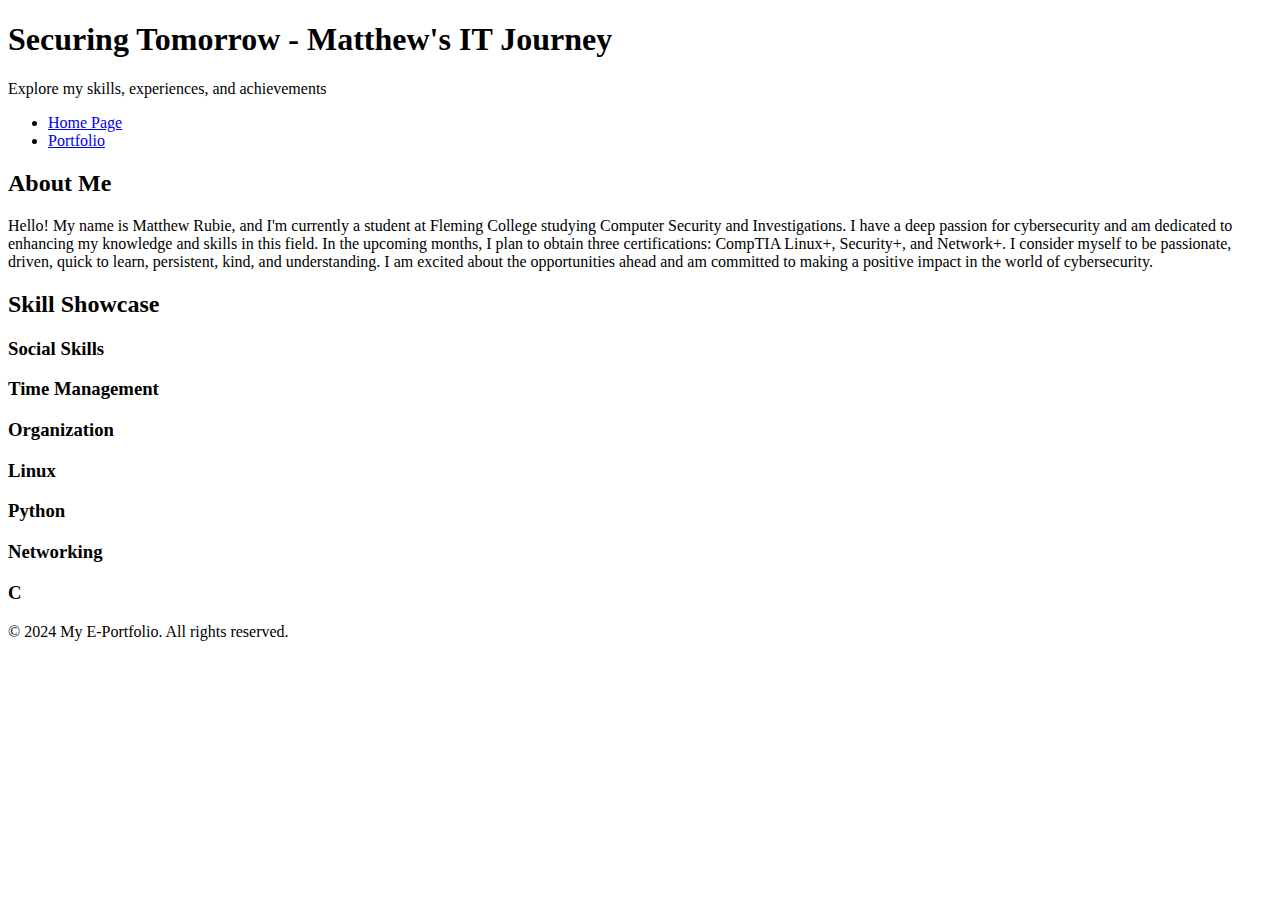
==== about.html @ 176cb1c3 "Added Website Files" ====
<!DOCTYPE html>
<html lang="en">
<head>
    <meta charset="UTF-8">
    <meta name="viewport" content="width=device-width, initial-scale=1.0">
    <title>Matthew Rubie's E-Portfolio</title>
    <link rel="stylesheet" href="../CSS/about_styles.css">
</head>
<body>
    <header class="header-with-banner">
        <div class="banner"></div>
        <div class="header-content">
            <h1>Securing Tomorrow - Matthew's IT Journey</h1>
            <p>Explore my skills, experiences, and achievements</p>
        </div>
    </header>
    <nav>
        <ul>
            <li><a href="../HTML/index.html">Home Page</a></li>
            <li><a href="../HTML/portfolio.html">Portfolio</a></li>
        </ul>
    </nav>    
    <div class="container">
        <section id="about">
            <h2>About Me</h2>
            <div class="about-content">
                <p>
                    Hello! My name is Matthew Rubie, and I'm currently a student at Fleming College studying Computer Security and Investigations.
                    I have a deep passion for cybersecurity and am dedicated to enhancing my knowledge and skills in this field.
                    In the upcoming months, I plan to obtain three certifications: CompTIA Linux+, Security+, and Network+.
                    I consider myself to be passionate, driven, quick to learn, persistent, kind, and understanding.
                    I am excited about the opportunities ahead and am committed to making a positive impact in the world of cybersecurity.
                </p>
            </div>
        </section>
        <section id="skills">
            <h2>Skill Showcase</h2>
            <div class="skill">
                <h3>Social Skills</h3>
                <div class="rating">
                    <div class="circle filled"></div>
                    <div class="circle filled"></div>
                    <div class="circle filled"></div>
                    <div class="circle"></div>
                    <div class="circle"></div>
                </div>
            </div>
            <div class="skill">
                <h3>Time Management</h3>
                <div class="rating">
                    <div class="circle filled"></div>
                    <div class="circle filled"></div>
                    <div class="circle filled"></div>
                    <div class="circle half-filled"></div>
                    <div class="circle"></div>
                </div>
            </div>
            <div class="skill">
                <h3>Organization</h3>
                <div class="rating">
                    <div class="circle filled"></div>
                    <div class="circle filled"></div>
                    <div class="circle filled"></div>
                    <div class="circle filled"></div>
                    <div class="circle"></div>
                </div>
            </div>
            <div class="skill">
                <h3>Linux</h3>
                <div class="rating">
                    <div class="circle filled"></div>
                    <div class="circle filled"></div>
                    <div class="circle filled"></div>
                    <div class="circle"></div>
                    <div class="circle"></div>
                </div>
            </div>
            <div class="skill">
                <h3>Python</h3>
                <div class="rating">
                    <div class="circle filled"></div>
                    <div class="circle filled"></div>
                    <div class="circle filled"></div>
                    <div class="circle half-filled"></div>
                    <div class="circle"></div>
                </div>
            </div>
            <div class="skill">
                <h3>Networking</h3>
                <div class="rating">
                    <div class="circle filled"></div>
                    <div class="circle filled"></div>
                    <div class="circle filled"></div>
                    <div class="circle filled"></div>
                    <div class="circle half-filled"></div>
                </div>
            </div>
            <div class="skill">
                <h3>C</h3>
                <div class="rating">
                    <div class="circle filled"></div>
                    <div class="circle half-filled"></div>
                    <div class="circle"></div>
                    <div class="circle"></div>
                    <div class="circle"></div>
                </div>
            </div>
        </section>  
    </div>  
    <footer>
        <p>&copy; 2024 My E-Portfolio. All rights reserved.</p>
    </footer>
</body>
</html>
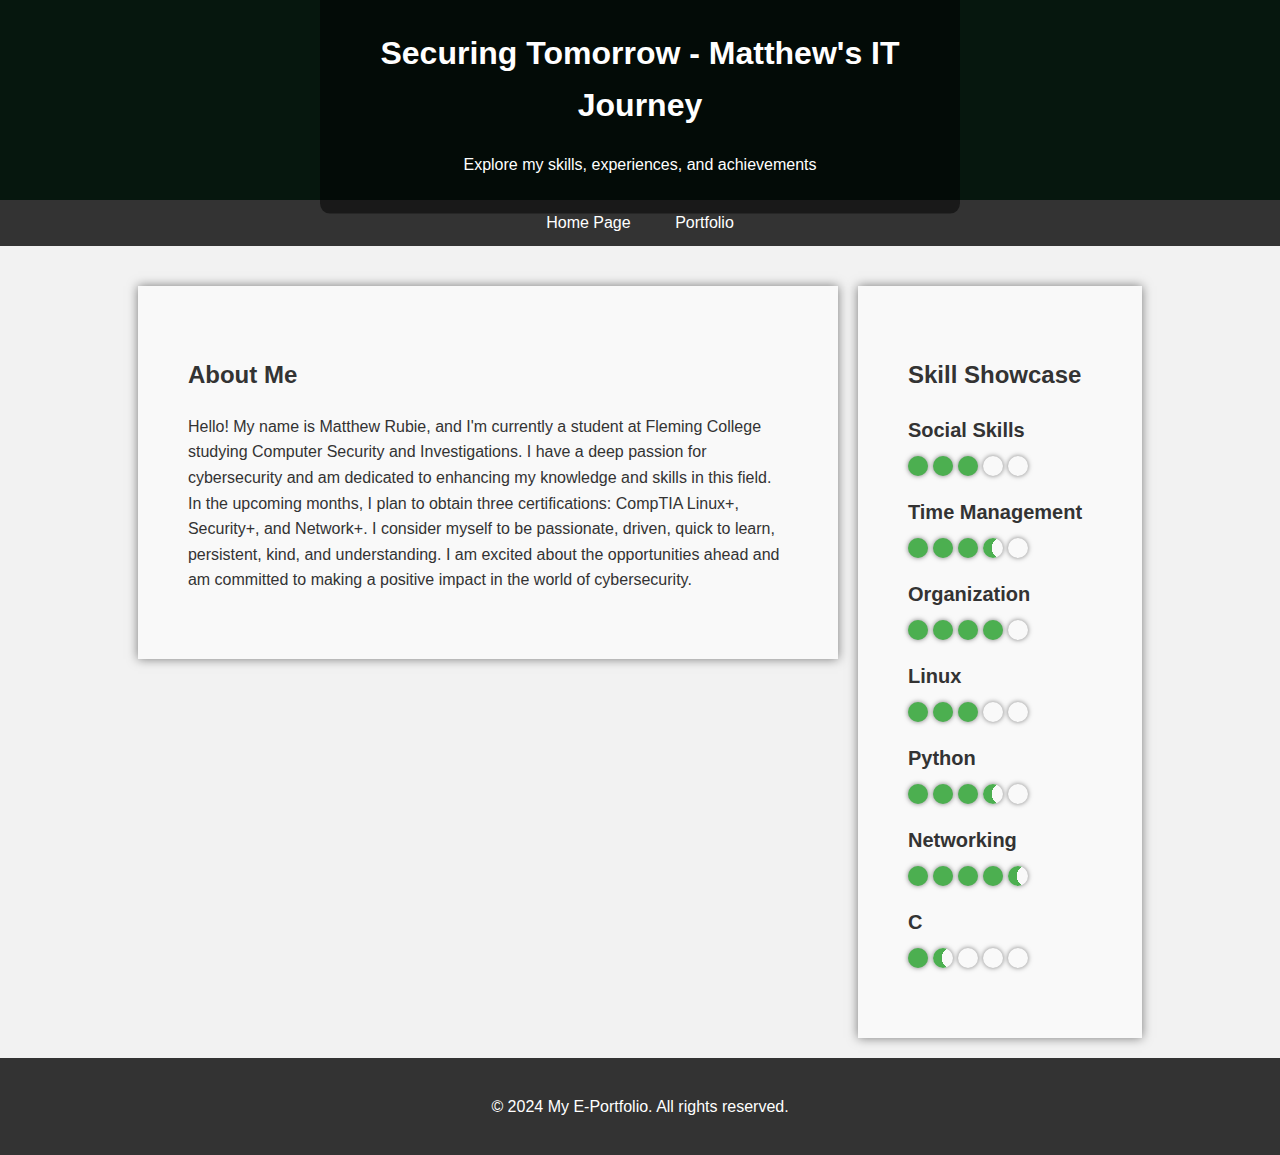
==== commit 7cbced53: "Update about.html" ====
--- a/about.html
+++ b/about.html
@@ -4,7 +4,7 @@
     <meta charset="UTF-8">
     <meta name="viewport" content="width=device-width, initial-scale=1.0">
     <title>Matthew Rubie's E-Portfolio</title>
-    <link rel="stylesheet" href="../CSS/about_styles.css">
+    <link rel="stylesheet" href="about_styles.css">
 </head>
 <body>
     <header class="header-with-banner">
--- a/about_styles.css
+++ b/about_styles.css
@@ -0,0 +1,196 @@
+body {
+    font-family: Arial, sans-serif;
+    margin: 0;
+    padding: 0;
+    background-color: #f2f2f2;
+    color: #333;
+    line-height: 1.6;
+}
+
+.container {
+    max-width: 1200px;
+    margin: 0 auto;
+    padding: 20px;
+}
+
+header {
+    background-color: #06170e;
+    color: #fff;
+    padding: 20px;
+    text-align: center;
+}
+
+nav {
+    background-color: #333;
+    padding: 10px 0;
+    text-align: center;
+}
+
+nav ul {
+    list-style-type: none;
+    margin: 0;
+    padding: 0;
+}
+
+nav ul li {
+    display: inline;
+}
+
+nav ul li a {
+    text-decoration: none;
+    color: #fff;
+    padding: 10px 20px;
+}
+
+nav ul li a:hover {
+    background-color: #03803f;
+}
+
+section {
+    padding: 50px;
+    background-color: #f9f9f9;
+    margin-top: 20px;
+}
+
+footer {
+    background-color: #333;
+    color: #fff;
+    text-align: center;
+    padding: 20px 0;
+}
+
+/* CSS for Skill Showcase section */
+#skills {
+    padding: 50px; /* Match padding with other sections */
+    text-align: left; /* Align text to the left */
+}
+
+.skill {
+    margin-bottom: 20px;
+}
+
+.skill h3 {
+    margin-bottom: 10px;
+    font-size: 20px;
+}
+
+.rating {
+    display: flex;
+    align-items: center; /* Center the content vertically */
+}
+
+.skill h3 {
+    margin-right: 10px; /* Add margin to separate skill name and circles */
+}
+
+.circle {
+    width: 20px;
+    height: 20px;
+    border-radius: 50%;
+    background-color: transparent;
+    margin-right: 5px;
+    box-shadow: 0 0 5px rgba(0, 0, 0, 0.5); /* Add black drop shadow */
+}
+
+.filled {
+    background-color: #4caf50;
+}
+
+.half-filled {
+    background: radial-gradient(circle at 50% 100%, transparent 50%, #4caf50 50%);
+    transform: rotate(-90deg); /* Rotate to create a half moon effect */
+}
+
+@media screen and (max-width: 768px) {
+    header, nav, section, footer {
+        padding: 10px;
+    }
+
+    nav ul {
+        display: flex;
+        flex-direction: column;
+        align-items: center;
+    }
+
+    nav ul li {
+        display: block;
+        margin-bottom: 10px;
+    }
+
+    nav ul li a {
+        padding: 10px 20px;
+        width: auto;
+    }
+
+    nav ul li a:hover {
+        width: auto;
+    }
+
+    /* New CSS for About Me section */
+    .about-content {
+        text-align: left; /* Align text to the left on smaller screens */
+    }
+
+    .about-content br {
+        display: none; /* Hide <br> tags on smaller screens */
+    }
+
+    /* New CSS for Skill Showcase section */
+    #skills {
+        padding: 10px; /* Adjust padding for smaller screens */
+        display: flex;
+        flex-direction: column; /* Stack skills vertically on smaller screens */
+    }
+}
+
+.container {
+    display: flex;
+    justify-content: center; /* Center the content horizontally */
+    align-items: flex-start; /* Align items to the top */
+}
+
+#about {
+    flex: 1; /* Allow the "About Me" section to grow to fill available space */
+    max-width: 600px; /* Limit the width of the "About Me" section */
+}
+
+#skills {
+    max-width: 300px; /* Set a fixed width for the skill showcase */
+    margin-left: 20px; /* Add some space between the "About Me" section and the skill showcase */
+}
+
+section {
+    padding: 50px;
+    background-color: #f9f9f9;
+    margin-top: 20px;
+    box-shadow: 0 0 10px rgba(0, 0, 0, 0.5); /* Add black drop-shadow */
+}
+
+.header-with-banner {
+    position: relative;
+    margin: 0; /* Remove default margin */
+    padding: 0; /* Remove default padding */
+}
+
+.banner {
+    width: 100%;
+    height: 200px; /* Adjust the height of the banner */
+    background-image: url("../Images/Header_Image.png"); /* Path to your banner image */
+    background-size: cover; /* Cover the entire container */
+    background-position: center; /* Center the image within the container */
+    margin: 0; /* Remove margin */
+    padding: 0; /* Remove padding */
+}
+
+.header-content {
+    position: absolute;
+    top: 50%;
+    left: 50%;
+    transform: translate(-50%, -50%);
+    text-align: center;
+    color: #fff; /* Text color */
+    z-index: 1; /* Ensure header content appears above the banner */
+    background-color: rgba(0, 0, 0, 0.5); /* Semi-transparent grey background */
+    padding: 20px; /* Add padding to the content for better readability */
+    border-radius: 10px; /* Round out the edges */
+}
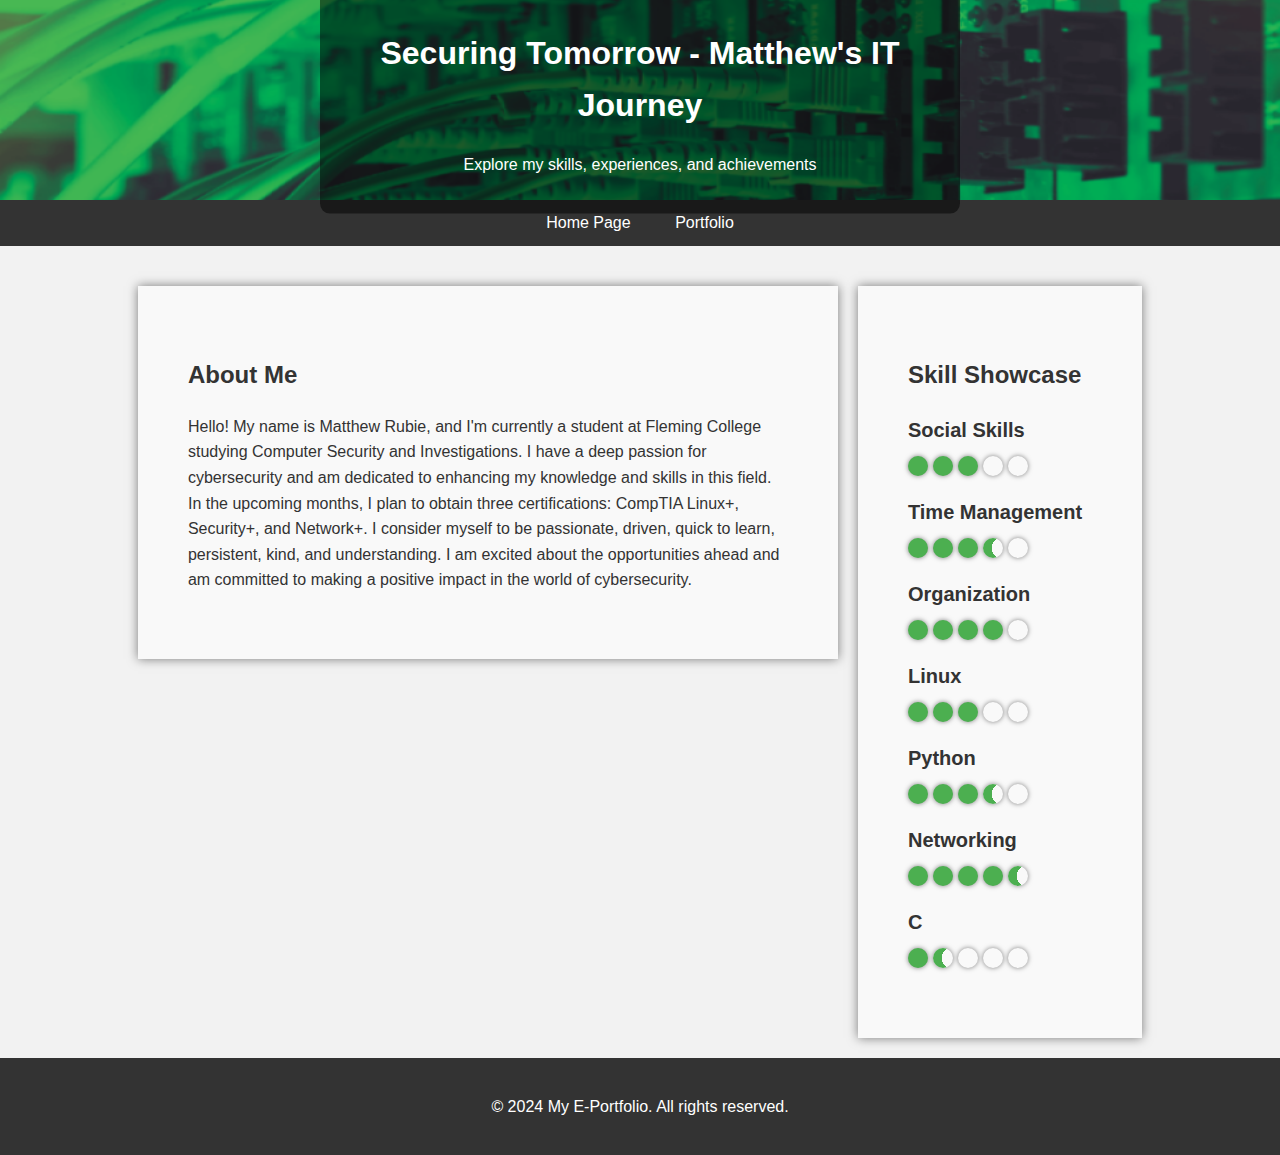
==== commit a6c0c744: "Update about.html" ====
--- a/about.html
+++ b/about.html
@@ -16,8 +16,8 @@
     </header>
     <nav>
         <ul>
-            <li><a href="../HTML/index.html">Home Page</a></li>
-            <li><a href="../HTML/portfolio.html">Portfolio</a></li>
+            <li><a href="index.html">Home Page</a></li>
+            <li><a href="portfolio.html">Portfolio</a></li>
         </ul>
     </nav>    
     <div class="container">
--- a/about_styles.css
+++ b/about_styles.css
@@ -175,7 +175,7 @@
 .banner {
     width: 100%;
     height: 200px; /* Adjust the height of the banner */
-    background-image: url("../Images/Header_Image.png"); /* Path to your banner image */
+    background-image: url("Header_Image.png"); /* Path to your banner image */
     background-size: cover; /* Cover the entire container */
     background-position: center; /* Center the image within the container */
     margin: 0; /* Remove margin */
